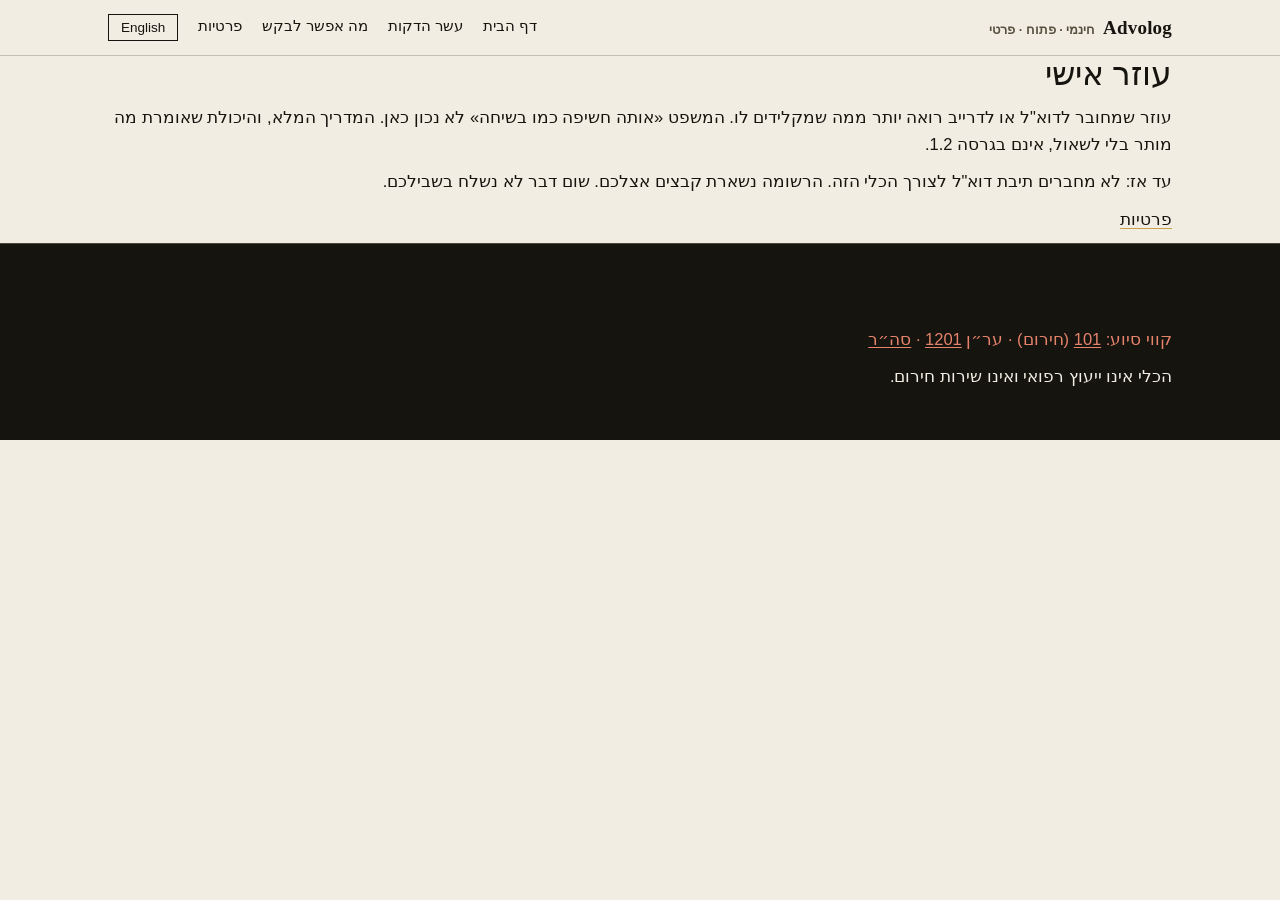
==== docs/agents.html @ 5d78f82a "Advolog 1.2.0: short constitution, twelve skills, generated layouts Keep the always-loaded instructi" ====
<!doctype html>
<html lang="he" dir="rtl" data-lang="he">
<head>
<meta charset="utf-8">
<meta name="viewport" content="width=device-width, initial-scale=1">
<link rel="icon" href="assets/favicon.svg" type="image/svg+xml">
<link rel="canonical" href="https://advolog.h2eapps.com/agents.html">
<title data-he="עוזר אישי" data-en="A personal agent">עוזר אישי</title>
<link rel="stylesheet" href="assets/site.css">
<script src="assets/site.js"></script>
</head>
<body>
<a class="skip" href="#main"><span class="he">דילוג לתוכן</span><span class="en">Skip to content</span></a>
<header class="topbar">
  <div class="inner">
    <a class="brand" href="index.html">Advolog<span class="sub"><span class="he">חינמי · פתוח · פרטי</span><span class="en">free · open · private</span></span></a>
    <nav class="topnav">
      <a href="index.html"><span class="he">דף הבית</span><span class="en">Home</span></a>
      <a href="start.html"><span class="he">עשר הדקות</span><span class="en">First ten minutes</span></a>
      <a href="gallery.html"><span class="he">מה אפשר לבקש</span><span class="en">What you can ask</span></a>
      <a href="privacy.html"><span class="he">פרטיות</span><span class="en">Privacy</span></a>
      <button id="langBtn" class="tbtn" type="button">English</button>
    </nav>
  </div>
</header>
<main id="main" class="wrap">
<h1><span class="he">עוזר אישי</span><span class="en">A personal agent</span></h1>
<p><span class="he">עוזר שמחובר לדוא"ל או לדרייב רואה יותר ממה שמקלידים לו. המשפט «אותה חשיפה כמו בשיחה» לא נכון כאן. המדריך המלא, והיכולת שאומרת מה מותר בלי לשאול, אינם בגרסה 1.2.</span>
<span class="en">An assistant connected to email or a drive sees more than you type. The sentence "the same exposure as a chat" is not true here. The full guide, and the rules for what may proceed unasked, are not in version 1.2.</span></p>
<p><span class="he">עד אז: לא מחברים תיבת דוא"ל לצורך הכלי הזה. הרשומה נשארת קבצים אצלכם. שום דבר לא נשלח בשבילכם.</span>
<span class="en">Until then: do not connect a mailbox for this tool. The record stays in files you keep. Nothing is sent for you.</span></p>
<p><a href="privacy.html"><span class="he">פרטיות</span><span class="en">Privacy</span></a></p>

</main>
<footer>
  <div class="wrap">
    <p class="crisisline"><span class="he">קווי סיוע: <a href="tel:101">101</a> (חירום) · ער״ן <a href="tel:1201">1201</a> · <a href="https://sahar.org.il" rel="noopener">סה״ר</a></span><span class="en">Crisis lines: <a href="tel:101">101</a> · ERAN <a href="tel:1201">1201</a> · <a href="https://sahar.org.il" rel="noopener">Sahar</a></span></p>
    <p><span class="he">הכלי אינו ייעוץ רפואי ואינו שירות חירום.</span><span class="en">This tool is not medical advice and not an emergency service.</span></p>
  </div>
</footer>
</body>
</html>
---- docs/assets/site.css ----
/* Advolog — site design system, conforming to the locked design brief.
   Palette: ink / bone / brass; red reserved exclusively for crisis content.
   Type: Fraunces (display) + Inter (text) for EN; Hebrew display = Frank Ruhl
   Libre (RULED by Heela, 2026-08-02), Heebo for Hebrew text.
   Sharp corners everywhere. Hairline rules as the structural device. No filled
   cards. Dark sections (hero, "what it won't do", footer) are locked to ink.
   All fonts self-hosted (assets/fonts/) — the page makes zero external requests. */

@font-face{font-family:'Frank Ruhl Libre';font-style:normal;font-weight:500;font-display:swap;src:url('fonts/FrankRuhlLibre-500-hebrew.woff2') format('woff2');unicode-range:U+0307-0308, U+0590-05FF, U+200C-2010, U+20AA, U+25CC, U+FB1D-FB4F;}
@font-face{font-family:'Frank Ruhl Libre';font-style:normal;font-weight:500;font-display:swap;src:url('fonts/FrankRuhlLibre-500-latin.woff2') format('woff2');unicode-range:U+0000-00FF, U+0131, U+0152-0153, U+02BB-02BC, U+02C6, U+02DA, U+02DC, U+0304, U+0308, U+0329, U+2000-206F, U+20AC, U+2122, U+2191, U+2193, U+2212, U+2215, U+FEFF, U+FFFD;}
@font-face{font-family:'Frank Ruhl Libre';font-style:normal;font-weight:600;font-display:swap;src:url('fonts/FrankRuhlLibre-600-hebrew.woff2') format('woff2');unicode-range:U+0307-0308, U+0590-05FF, U+200C-2010, U+20AA, U+25CC, U+FB1D-FB4F;}
@font-face{font-family:'Frank Ruhl Libre';font-style:normal;font-weight:600;font-display:swap;src:url('fonts/FrankRuhlLibre-600-latin.woff2') format('woff2');unicode-range:U+0000-00FF, U+0131, U+0152-0153, U+02BB-02BC, U+02C6, U+02DA, U+02DC, U+0304, U+0308, U+0329, U+2000-206F, U+20AC, U+2122, U+2191, U+2193, U+2212, U+2215, U+FEFF, U+FFFD;}
@font-face{font-family:'Fraunces';font-style:italic;font-weight:500;font-display:swap;src:url('fonts/Fraunces-500i-latin.woff2') format('woff2');unicode-range:U+0000-00FF, U+0131, U+0152-0153, U+02BB-02BC, U+02C6, U+02DA, U+02DC, U+0304, U+0308, U+0329, U+2000-206F, U+20AC, U+2122, U+2191, U+2193, U+2212, U+2215, U+FEFF, U+FFFD;}
@font-face{font-family:'Fraunces';font-style:normal;font-weight:500;font-display:swap;src:url('fonts/Fraunces-500-latin.woff2') format('woff2');unicode-range:U+0000-00FF, U+0131, U+0152-0153, U+02BB-02BC, U+02C6, U+02DA, U+02DC, U+0304, U+0308, U+0329, U+2000-206F, U+20AC, U+2122, U+2191, U+2193, U+2212, U+2215, U+FEFF, U+FFFD;}
@font-face{font-family:'Fraunces';font-style:normal;font-weight:600;font-display:swap;src:url('fonts/Fraunces-600-latin.woff2') format('woff2');unicode-range:U+0000-00FF, U+0131, U+0152-0153, U+02BB-02BC, U+02C6, U+02DA, U+02DC, U+0304, U+0308, U+0329, U+2000-206F, U+20AC, U+2122, U+2191, U+2193, U+2212, U+2215, U+FEFF, U+FFFD;}
@font-face{font-family:'Heebo';font-style:normal;font-weight:400;font-display:swap;src:url('fonts/Heebo-400-hebrew.woff2') format('woff2');unicode-range:U+0307-0308, U+0590-05FF, U+200C-2010, U+20AA, U+25CC, U+FB1D-FB4F;}
@font-face{font-family:'Heebo';font-style:normal;font-weight:400;font-display:swap;src:url('fonts/Heebo-400-latin.woff2') format('woff2');unicode-range:U+0000-00FF, U+0131, U+0152-0153, U+02BB-02BC, U+02C6, U+02DA, U+02DC, U+0304, U+0308, U+0329, U+2000-206F, U+20AC, U+2122, U+2191, U+2193, U+2212, U+2215, U+FEFF, U+FFFD;}
@font-face{font-family:'Heebo';font-style:normal;font-weight:500;font-display:swap;src:url('fonts/Heebo-500-hebrew.woff2') format('woff2');unicode-range:U+0307-0308, U+0590-05FF, U+200C-2010, U+20AA, U+25CC, U+FB1D-FB4F;}
@font-face{font-family:'Heebo';font-style:normal;font-weight:500;font-display:swap;src:url('fonts/Heebo-500-latin.woff2') format('woff2');unicode-range:U+0000-00FF, U+0131, U+0152-0153, U+02BB-02BC, U+02C6, U+02DA, U+02DC, U+0304, U+0308, U+0329, U+2000-206F, U+20AC, U+2122, U+2191, U+2193, U+2212, U+2215, U+FEFF, U+FFFD;}
@font-face{font-family:'Heebo';font-style:normal;font-weight:600;font-display:swap;src:url('fonts/Heebo-600-hebrew.woff2') format('woff2');unicode-range:U+0307-0308, U+0590-05FF, U+200C-2010, U+20AA, U+25CC, U+FB1D-FB4F;}
@font-face{font-family:'Heebo';font-style:normal;font-weight:600;font-display:swap;src:url('fonts/Heebo-600-latin.woff2') format('woff2');unicode-range:U+0000-00FF, U+0131, U+0152-0153, U+02BB-02BC, U+02C6, U+02DA, U+02DC, U+0304, U+0308, U+0329, U+2000-206F, U+20AC, U+2122, U+2191, U+2193, U+2212, U+2215, U+FEFF, U+FFFD;}
@font-face{font-family:'Inter';font-style:normal;font-weight:400;font-display:swap;src:url('fonts/Inter-400-latin.woff2') format('woff2');unicode-range:U+0000-00FF, U+0131, U+0152-0153, U+02BB-02BC, U+02C6, U+02DA, U+02DC, U+0304, U+0308, U+0329, U+2000-206F, U+20AC, U+2122, U+2191, U+2193, U+2212, U+2215, U+FEFF, U+FFFD;}
@font-face{font-family:'Inter';font-style:normal;font-weight:500;font-display:swap;src:url('fonts/Inter-500-latin.woff2') format('woff2');unicode-range:U+0000-00FF, U+0131, U+0152-0153, U+02BB-02BC, U+02C6, U+02DA, U+02DC, U+0304, U+0308, U+0329, U+2000-206F, U+20AC, U+2122, U+2191, U+2193, U+2212, U+2215, U+FEFF, U+FFFD;}
@font-face{font-family:'Inter';font-style:normal;font-weight:600;font-display:swap;src:url('fonts/Inter-600-latin.woff2') format('woff2');unicode-range:U+0000-00FF, U+0131, U+0152-0153, U+02BB-02BC, U+02C6, U+02DA, U+02DC, U+0304, U+0308, U+0329, U+2000-206F, U+20AC, U+2122, U+2191, U+2193, U+2212, U+2215, U+FEFF, U+FFFD;}

:root{
  --ink:#16140F; --bone:#F1EDE2; --paper:#FFFFFF;
  --brass:#C9A24B; --brass-text:#7E5D18;           /* AA on bone: 5.18:1 */
  --muted:#57503F; --dark-muted:#B3A995;
  --crisis:#9E3323; --crisis-dark:#E5836B;         /* red = crisis only */
  --hair:rgba(22,20,15,.22); --hair-dark:rgba(241,237,226,.24);
  --maxw:1120px; --pad:104px; --labelcol:260px;
  --fs-body:16.5px; --fs-small:14.5px; --fs-label:14px;
  --display-en:'Fraunces', Georgia, serif;
  --display-he:'Frank Ruhl Libre', serif;  /* FINAL — Heela's ruling, 2026-08-02 */
  --text-en:'Inter', -apple-system, "Segoe UI", Arial, sans-serif;
  --text-he:'Heebo', -apple-system, "Segoe UI", "Arial Hebrew", Arial, sans-serif;
  --mono:ui-monospace, "SF Mono", SFMono-Regular, Menlo, Consolas, monospace;
}
html[data-scale="big"]{ --fs-body:18.5px; --fs-small:16px; --fs-label:15.5px; }

*{box-sizing:border-box; border-radius:0 !important;}
html{scroll-behavior:smooth}
body{margin:0; background:var(--bone); color:var(--ink);
  font-size:var(--fs-body); line-height:1.65; font-family:var(--text-he);}
html[data-lang="en"] body{font-family:var(--text-en)}
html[data-lang="he"] .en{display:none !important}
html[data-lang="en"] .he{display:none !important}

h1,h2,h3,.display{font-family:var(--display-he); font-weight:500; line-height:1.14; margin:0;}
html[data-lang="en"] h1, html[data-lang="en"] h2, html[data-lang="en"] h3, html[data-lang="en"] .display{font-family:var(--display-en)}
em.accent{font-style:italic}

a{color:inherit; text-decoration:underline; text-decoration-color:var(--brass); text-underline-offset:3px;}
a:hover{text-decoration-thickness:2px}
p{margin:10px 0}
.small{font-size:var(--fs-small)}
.muted{color:var(--muted)}
ul,ol{margin:8px 0; padding-inline-start:22px}

.skip{position:absolute; inset-inline-start:-999px; top:0; background:var(--ink); color:var(--bone); padding:8px 14px; z-index:99;}
.skip:focus{inset-inline-start:8px}

/* ── mono kit ─────────────────────────────────────────── */
.mono{font-family:var(--mono); font-size:var(--fs-label); letter-spacing:.1em; text-transform:uppercase;}
.numlabel{font-family:var(--mono); font-size:var(--fs-label); letter-spacing:.1em; color:var(--brass-text);}
.dark .numlabel{color:var(--brass)}
.tag{display:inline-block; border:1px solid var(--hair); padding:2px 10px; font-family:var(--mono); font-size:var(--fs-label); letter-spacing:.1em; text-transform:uppercase; color:var(--muted);}
.dark .tag{border-color:var(--hair-dark); color:var(--dark-muted)}
/* Hebrew utility copy stays in the readable text face; mono is for numerals and Latin labels. */
html[data-lang="he"] .mono, html[data-lang="he"] .tag, html[data-lang="he"] .numlabel{
  font-family:var(--text-he); letter-spacing:0; text-transform:none;
}

/* ── page grid ────────────────────────────────────────── */
.wrap{max-width:var(--maxw); margin:0 auto; padding:0 28px;}
section{padding:var(--pad) 0}
.dark{background:var(--ink); color:var(--bone); position:relative;}
.dark .muted{color:var(--dark-muted)}
.onwhite{background:var(--paper)}

/* section header: number + rule + title */
.shead{display:grid; grid-template-columns:var(--labelcol) 1fr; gap:24px; align-items:baseline;
  border-top:1px solid var(--hair); padding-top:18px; margin-bottom:44px;}
.dark .shead{border-top-color:var(--hair-dark)}
.shead h2{font-size:clamp(26px,3.6vw,34px)}
@media(max-width:760px){ .shead{grid-template-columns:1fr; gap:6px} }

/* label-column split layout */
.split{display:grid; grid-template-columns:var(--labelcol) 1fr; gap:24px;}
@media(max-width:760px){ .split{grid-template-columns:1fr} }

/* list rows: 64 / 300 / 1fr on hairlines */
.rows{border-top:1px solid var(--hair)}
.dark .rows{border-top-color:var(--hair-dark)}
.row{display:grid; grid-template-columns:64px 300px 1fr; gap:18px; padding:22px 0; border-bottom:1px solid var(--hair); align-items:start;}
.dark .row{border-bottom-color:var(--hair-dark)}
.row h3{font-size:20.5px; line-height:1.3}
.row .ric{width:26px; height:26px; margin-top:2px}
.row .ric svg{display:block}
@media(max-width:860px){ .row{grid-template-columns:40px 1fr; } .row > :last-child{grid-column:2} }

/* ── topbar ───────────────────────────────────────────── */
.topbar{position:sticky; top:0; z-index:20; background:var(--bone); border-bottom:1px solid var(--hair);}
.topbar .inner{max-width:var(--maxw); margin:0 auto; padding:12px 28px; display:flex; align-items:center; gap:8px 22px; flex-wrap:wrap;}
.brand{font-family:var(--display-en); font-weight:600; font-size:19px; text-decoration:none; letter-spacing:.01em;}
.brand .sub{font-family:var(--mono); font-size:12.5px; letter-spacing:.1em; color:var(--muted); text-transform:uppercase; margin-inline-start:8px;}
html[data-lang="he"] .brand .sub{font-family:var(--text-he); letter-spacing:0; text-transform:none;}
.topnav{display:flex; gap:4px 20px; flex-wrap:wrap; margin-inline-start:auto; align-items:center;}
.topnav a{text-decoration:none; font-size:14.5px; border-bottom:2px solid transparent; padding:2px 0;}
.topnav a:hover{border-bottom-color:var(--brass)}
.tbtn{border:1px solid var(--ink); background:transparent; color:var(--ink); padding:5px 12px; font-size:13.5px; cursor:pointer; font-family:inherit;}
.tbtn:hover{background:var(--ink); color:var(--bone)}

/* ── buttons ──────────────────────────────────────────── */
.btn{display:inline-block; padding:13px 24px; font-size:16px; font-weight:600; text-decoration:none; cursor:pointer; font-family:inherit; border:1px solid transparent; letter-spacing:.01em;}
.btn.ink{background:var(--ink); color:var(--bone);}
.btn.ink:hover{background:#2A2619}
.btn.brass{background:var(--brass); color:var(--ink); border-color:var(--brass);}
.btn.brass:hover{background:#D5B269}
.btn.line{background:transparent; color:inherit; border-color:currentColor;}
.btn.line:hover{background:rgba(127,116,90,.12)}
.btn:focus-visible,.tbtn:focus-visible,a:focus-visible,button:focus-visible,input:focus-visible,textarea:focus-visible,select:focus-visible{outline:2px solid var(--brass); outline-offset:2px;}

/* ── hero ─────────────────────────────────────────────── */
.hero{padding:0; border-bottom:1px solid var(--hair-dark);}
.hero .inner{max-width:var(--maxw); margin:0 auto; padding:96px 28px 84px; position:relative;}
.heroart{position:absolute; inset:0; overflow:hidden; pointer-events:none;}
.heroart svg{width:100%; height:100%; display:block; object-fit:cover;}
.hero .content{position:relative;}
.hero h1{font-size:clamp(38px,6.4vw,76px); max-width:20ch;}
.hero .sub{font-size:clamp(17px,2vw,19.5px); max-width:62ch; margin:26px 0 34px; line-height:1.7;}
.hero .ctas{display:flex; gap:14px; flex-wrap:wrap; align-items:center;}
.hero .under{margin-top:20px; max-width:62ch;}

/* ── tiers strip ─────────────────────────────────────── */
.tiers{display:flex; gap:0; flex-wrap:wrap; border:1px solid var(--hair); border-inline-end:none; margin:18px 0 6px; width:fit-content;}
.tier{padding:8px 18px; border-inline-end:1px solid var(--hair); font-family:var(--mono); font-size:12.5px; letter-spacing:.1em; color:var(--brass-text);}

/* ── loop bracket (steps 3–5) ─────────────────────────── */
.loopwrap{position:relative; padding-inline-start:26px; margin-top:0;}
.loopwrap::before{content:""; position:absolute; inset-inline-start:0; top:12px; bottom:12px; width:12px;
  border:1.5px solid var(--brass); border-inline-end:none;}
.looplabel{color:var(--brass-text); font-family:var(--mono); font-size:var(--fs-label); letter-spacing:.1em; margin:14px 0 0; padding-inline-start:26px;}
html[data-lang="he"] .looplabel{font-family:var(--text-he); letter-spacing:0;}

/* ── demo panels ─────────────────────────────────────── */
.demo{border:1px solid var(--hair); background:var(--paper); padding:26px 30px; position:relative;}
.demo .tag{position:absolute; top:-11px; inset-inline-start:24px; background:var(--paper);}
.demo blockquote{margin:0; padding:0}
.demo .turn{margin:13px 0; max-width:70ch}
.demo .who{font-family:var(--mono); font-size:var(--fs-label); letter-spacing:.1em; text-transform:uppercase; color:var(--brass-text); display:block; margin-bottom:2px;}
html[data-lang="he"] .demo .who{font-family:var(--text-he); letter-spacing:0; text-transform:none;}
.demo .prep h4{font-family:inherit; font-size:16px; margin:14px 0 4px}
.demo ol{padding-inline-start:20px}
.demo .why{color:var(--muted); font-size:.9em}
.democap{color:var(--muted); font-size:var(--fs-small); margin:12px 4px 34px;}

/* ── starter block ───────────────────────────────────── */
.starterbox pre{border:1px solid var(--hair); background:var(--paper); padding:22px 24px; max-height:430px; overflow:auto; white-space:pre-wrap; font-family:inherit; font-size:15px; line-height:1.7; margin:0;}
.copybar{display:flex; gap:14px; align-items:center; margin-top:14px; flex-wrap:wrap;}
.promptdetails{border:0; padding:0; margin:16px 0 0;}
.promptdetails summary{width:fit-content; font-size:var(--fs-small); font-weight:500; text-decoration:underline; text-decoration-color:var(--brass); text-underline-offset:3px;}
.promptdetails summary::before{font-size:var(--fs-label);}
.promptdetails[open] summary{margin-bottom:12px;}

/* ── paths grid ──────────────────────────────────────── */
.paths{display:grid; grid-template-columns:repeat(5,1fr); border:1px solid var(--hair); border-inline-end:none;}
.path{border-inline-end:1px solid var(--hair); padding:22px 20px 26px;}
.path .glyph{height:30px; margin-bottom:14px; color:var(--brass-text)}
.path h3{font-size:19px; margin-bottom:2px}
.path .en-name{font-family:var(--mono); font-size:var(--fs-label); letter-spacing:.1em; text-transform:uppercase; color:var(--muted); display:block; margin-bottom:8px;}
@media(max-width:1020px){ .paths{grid-template-columns:repeat(2,1fr)} .path:nth-child(-n+4){border-bottom:1px solid var(--hair)} }
@media(max-width:560px){ .paths{grid-template-columns:1fr} .path{border-bottom:1px solid var(--hair)} .path:last-child{border-bottom:none} }

/* ── wont-do (dark) ──────────────────────────────────── */
#wont .row h3{font-size:19.5px}
#wont .crisis h3{color:var(--crisis-dark)}
#wont .crisis strong{color:var(--crisis-dark)}
.darkart{position:absolute; inset-inline-end:0; bottom:0; width:340px; max-width:45%; opacity:.85; pointer-events:none;}

/* ── two ways in ─────────────────────────────────────── */
.ways{display:grid; grid-template-columns:1fr 1fr; border:1px solid var(--hair); border-inline-end:none;}
.way{border-inline-end:1px solid var(--hair); padding:30px 30px 34px; background:var(--paper);}
.way h3{font-size:22px; margin-bottom:10px}
.more-help-title{font-size:22px; margin:40px 0 14px;}
.compact-rows .row{padding:18px 0;}
@media(max-width:860px){ .ways{grid-template-columns:1fr} .way{border-bottom:1px solid var(--hair)} .way:last-child{border-bottom:none} }

/* ── FAQ ─────────────────────────────────────────────── */
details{border-bottom:1px solid var(--hair); padding:16px 0;}
.faqrows{border-top:1px solid var(--hair)}
summary{cursor:pointer; font-weight:600; font-size:17px; list-style:none; display:flex; gap:14px; align-items:baseline;}
summary::before{content:"+"; font-family:var(--mono); color:var(--brass-text); font-size:16px;}
details[open] summary::before{content:"–"}
details > div{margin:8px 0 4px; max-width:72ch}
details .crisis-a{color:var(--crisis)}

/* ── tables ──────────────────────────────────────────── */
.tblwrap{overflow-x:auto; border:1px solid var(--hair);}
table{border-collapse:collapse; width:100%; font-size:15px; background:var(--paper);}
th,td{border-bottom:1px solid var(--hair); padding:12px 16px; text-align:start; vertical-align:top;}
th{font-family:var(--mono); font-size:var(--fs-label); letter-spacing:.1em; text-transform:uppercase; color:var(--muted); background:var(--bone);}
tr:last-child td{border-bottom:none}

/* ── forms (form.html) ───────────────────────────────── */
label{display:block; font-weight:600; margin:18px 0 4px;}
.hint{color:var(--muted); font-size:14px; margin:0 0 6px;}
input[type=text],textarea,select{width:100%; background:var(--paper); color:var(--ink); border:1px solid var(--hair); padding:11px 13px; font-size:15.5px; font-family:inherit;}
textarea{min-height:96px; resize:vertical}
fieldset{border:1px solid var(--hair); padding:8px 18px 14px; margin:18px 0;}
legend{font-weight:700; padding:0 8px}
.radio{display:flex; gap:9px; align-items:flex-start; margin:8px 0; font-weight:400;}
.radio input{margin-top:5px; accent-color:var(--brass-text);}

/* ── guides ──────────────────────────────────────────── */
.gnav{display:flex; gap:0; flex-wrap:wrap; border:1px solid var(--hair); border-inline-end:none; width:fit-content; margin:20px 0;}
.gnav a{padding:9px 20px; border-inline-end:1px solid var(--hair); text-decoration:none; font-size:14.5px;}
.gnav a:hover{background:var(--paper)}
.guide{padding:64px 0 0}
.guide h2{font-size:clamp(24px,3vw,30px); border-bottom:1px solid var(--hair); padding-bottom:10px; margin-bottom:20px;}
.guide h3{font-size:19px; margin:26px 0 8px}
.shot{border:1px dashed var(--hair); padding:12px 16px; color:var(--muted); font-size:14px; margin:12px 0;}
.shot img{max-width:100%; border:1px solid var(--hair); display:block; margin:8px auto;}
pre.block{border:1px solid var(--hair); background:var(--paper); padding:14px 16px; overflow:auto; white-space:pre-wrap; font-family:inherit; font-size:14.5px;}
.notice{border:1px solid var(--hair); border-inline-start:3px solid var(--brass); padding:13px 18px; margin:16px 0; background:var(--paper);}
.notice.crisis{border-inline-start-color:var(--crisis)}

/* ── video slots ─────────────────────────────────────── */
.vslots{display:grid; grid-template-columns:repeat(3,1fr); border:1px solid var(--hair); border-inline-end:none;}
.vslot{border-inline-end:1px solid var(--hair); padding:26px 22px; text-align:center; color:var(--muted);}
.vslot .ph{font-family:var(--mono); font-size:22px; color:var(--brass-text); margin-bottom:8px;}
@media(max-width:760px){ .vslots{grid-template-columns:1fr} .vslot{border-bottom:1px solid var(--hair)} .vslot:last-child{border-bottom:none} }

/* ── footer (dark, locked) ───────────────────────────── */
footer{background:var(--ink); color:var(--bone); padding:64px 0 40px; border-top:1px solid var(--hair-dark);}
footer .cols{display:grid; grid-template-columns:1.4fr 1fr; gap:40px;}
footer a{text-decoration-color:var(--brass)}
footer .muted{color:var(--dark-muted)}
footer .crisisline{color:var(--crisis-dark); margin-top:18px;}
footer .personal{font-family:var(--display-he); font-style:italic; font-size:18px; margin:14px 0;}
html[data-lang="en"] footer .personal{font-family:var(--display-en)}
footer .links{display:flex; gap:4px 18px; flex-wrap:wrap; margin-top:10px;}
@media(max-width:760px){ footer .cols{grid-template-columns:1fr} }

#toast{position:fixed; bottom:18px; inset-inline-start:18px; background:var(--ink); color:var(--bone); border:1px solid var(--brass); padding:10px 18px; font-size:14.5px; opacity:0; transition:opacity .25s; pointer-events:none; z-index:40;}

/* censor page canvas */
#cwrap{border:1px solid var(--hair); background:var(--paper); padding:10px; touch-action:none; margin:12px 0;}
#cv{max-width:100%; display:block; margin:0 auto; cursor:crosshair;}

@media print{.topbar,.ctas,#toast,.copybar{display:none}}
/* crisis-resource links keep the crisis color (never brass) — tap-to-call / open */
.crisisline a, #wont .crisis a, .crisis-a a{ color:inherit; text-decoration-color:currentColor; text-underline-offset:2px; }
@media (prefers-reduced-motion: reduce){ html{scroll-behavior:auto} *{transition:none !important; animation:none !important} }
@media(max-width:760px){
  :root{--pad:64px}
  .topbar .inner{padding:10px 20px; gap:7px 14px;}
  .brand .sub{display:none;}
  .topnav{width:100%; margin-inline-start:0; gap:6px 12px; justify-content:space-between;}
  .topnav a{font-size:14px;}
  .tbtn{padding:4px 10px;}
  .hero .inner{padding:64px 20px 56px}
  .wrap{padding:0 20px}
}

/* ── §04 flow figure + §07 prep figure — figure treatment (design pass) ── */
.flowfig{margin:44px 0 6px; overflow-x:auto;}
.flowfig svg{width:100%; min-width:760px; display:block;}

.prepfig{max-width:472px; margin-inline:auto; margin-top:34px; padding:0;}
.prepfig img{width:100%; display:block; border:0; margin:0;}
.prepfig figcaption{border-top:1px solid var(--hair); padding:11px 14px; margin:0;}

/* screenshots: one frame, caption below the rule (guides.html figures) */
.shot.screen{padding:0;}
.shot.screen img{width:100%; border:0; margin:0;}
.shot.screen figcaption{border-top:1px solid var(--hair); padding:11px 14px; margin:0;}
.shot.screen.detail{max-width:62%; margin-inline-start:0;}
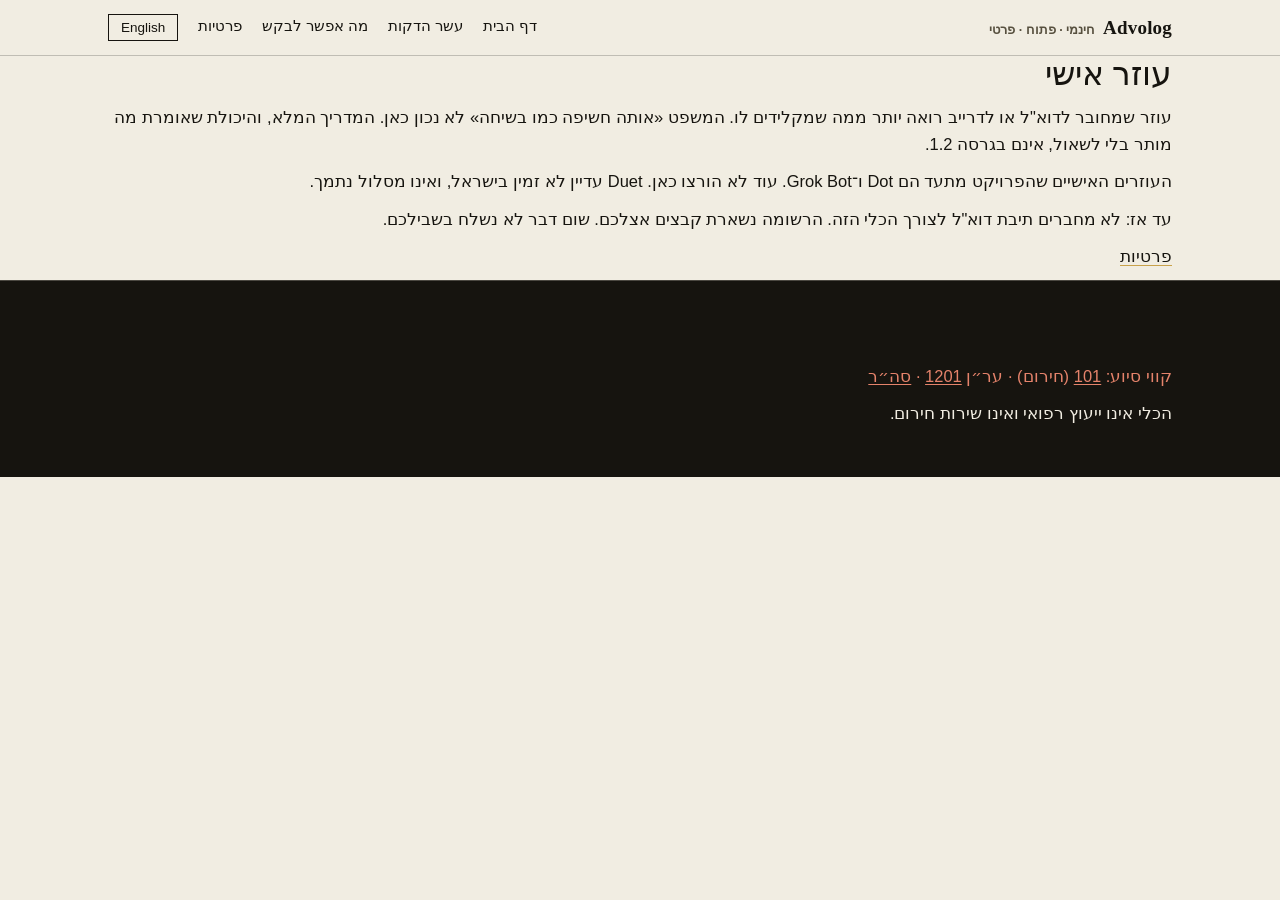
==== commit c5e45c0b: "Make setup a confirm-before-download instruction, and name Dot and Grok Bot. Claude stays the primar" ====
--- a/docs/agents.html
+++ b/docs/agents.html
@@ -27,6 +27,8 @@
 <h1><span class="he">עוזר אישי</span><span class="en">A personal agent</span></h1>
 <p><span class="he">עוזר שמחובר לדוא"ל או לדרייב רואה יותר ממה שמקלידים לו. המשפט «אותה חשיפה כמו בשיחה» לא נכון כאן. המדריך המלא, והיכולת שאומרת מה מותר בלי לשאול, אינם בגרסה 1.2.</span>
 <span class="en">An assistant connected to email or a drive sees more than you type. The sentence "the same exposure as a chat" is not true here. The full guide, and the rules for what may proceed unasked, are not in version 1.2.</span></p>
+<p><span class="he">העוזרים האישיים שהפרויקט מתעד הם Dot ו־Grok Bot. עוד לא הורצו כאן. Duet עדיין לא זמין בישראל, ואינו מסלול נתמך.</span>
+<span class="en">The personal agents this project documents are Dot and Grok Bot. They have not been run here yet. Duet is not yet available in Israel, and is not a supported path.</span></p>
 <p><span class="he">עד אז: לא מחברים תיבת דוא"ל לצורך הכלי הזה. הרשומה נשארת קבצים אצלכם. שום דבר לא נשלח בשבילכם.</span>
 <span class="en">Until then: do not connect a mailbox for this tool. The record stays in files you keep. Nothing is sent for you.</span></p>
 <p><a href="privacy.html"><span class="he">פרטיות</span><span class="en">Privacy</span></a></p>
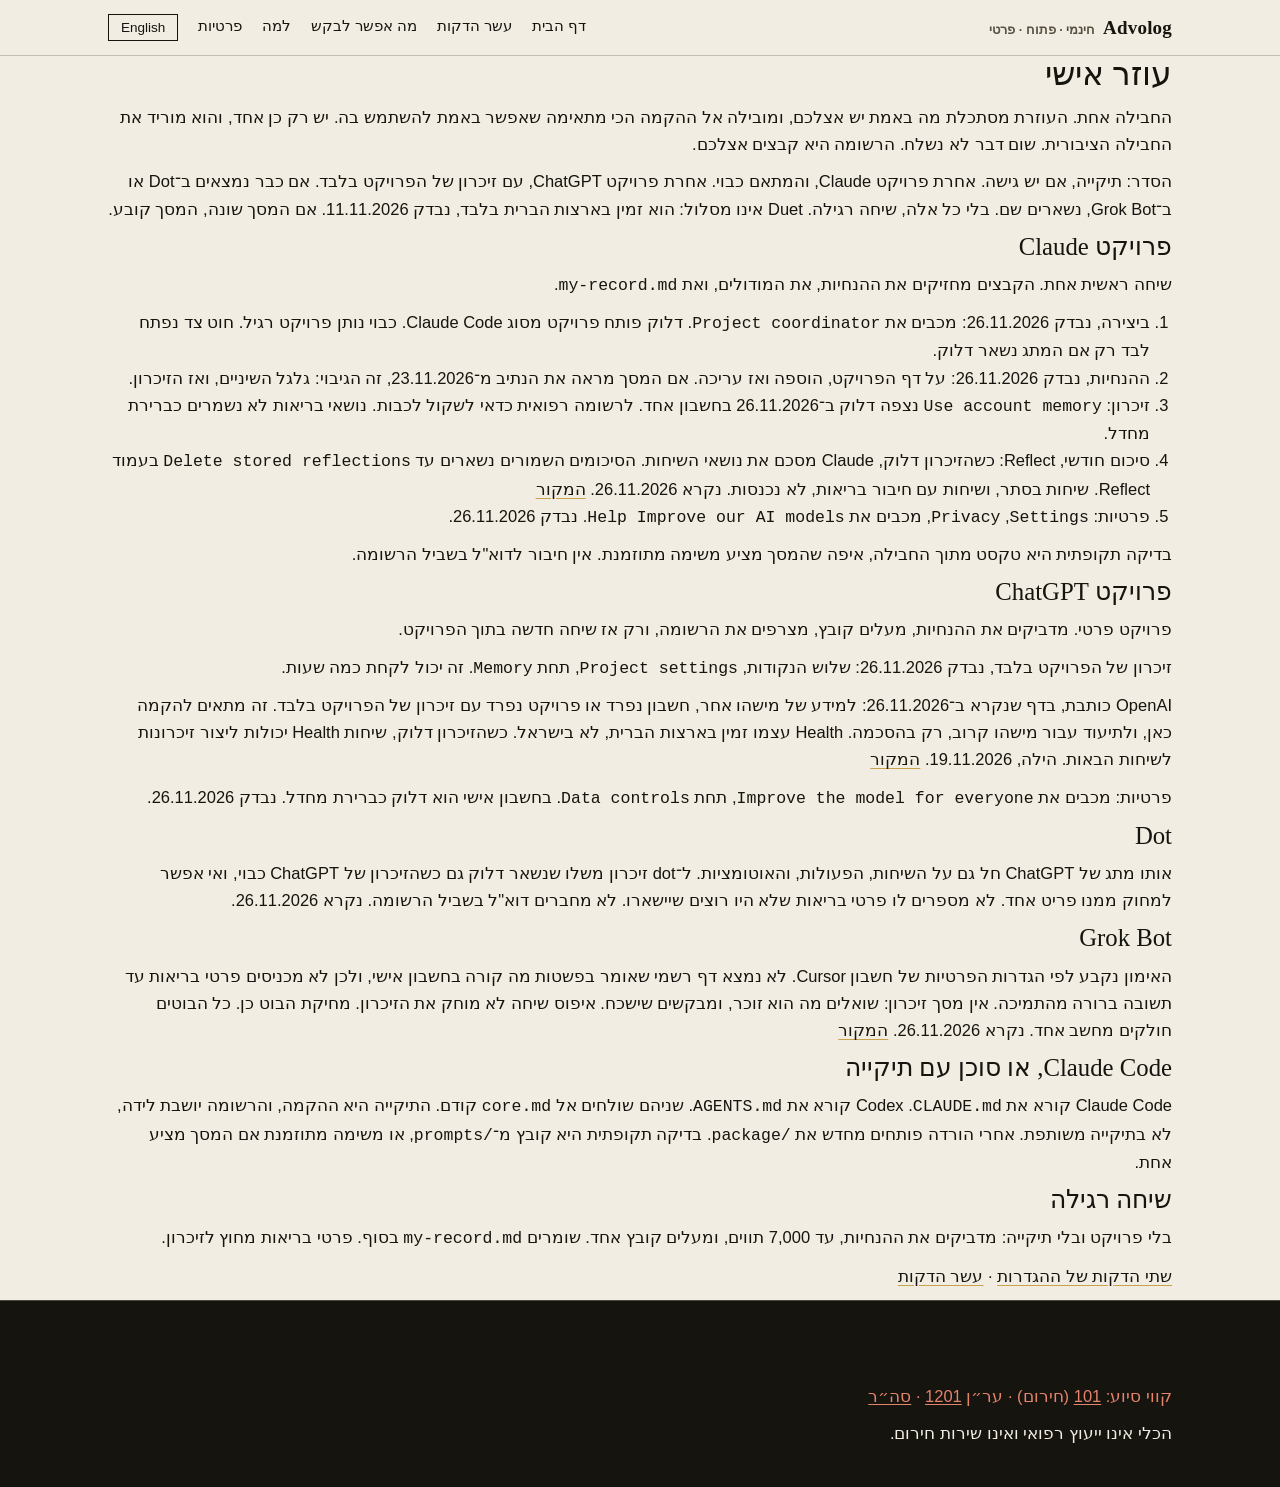
==== commit 9581404e: "Add the why page, the agent guide, and the checked privacy lines. The why page charts the checked wa" ====
--- a/docs/agents.html
+++ b/docs/agents.html
@@ -18,6 +18,7 @@
       <a href="index.html"><span class="he">דף הבית</span><span class="en">Home</span></a>
       <a href="start.html"><span class="he">עשר הדקות</span><span class="en">First ten minutes</span></a>
       <a href="gallery.html"><span class="he">מה אפשר לבקש</span><span class="en">What you can ask</span></a>
+      <a href="why.html"><span class="he">למה</span><span class="en">Why</span></a>
       <a href="privacy.html"><span class="he">פרטיות</span><span class="en">Privacy</span></a>
       <button id="langBtn" class="tbtn" type="button">English</button>
     </nav>
@@ -25,14 +26,52 @@
 </header>
 <main id="main" class="wrap">
 <h1><span class="he">עוזר אישי</span><span class="en">A personal agent</span></h1>
-<p><span class="he">עוזר שמחובר לדוא"ל או לדרייב רואה יותר ממה שמקלידים לו. המשפט «אותה חשיפה כמו בשיחה» לא נכון כאן. המדריך המלא, והיכולת שאומרת מה מותר בלי לשאול, אינם בגרסה 1.2.</span>
-<span class="en">An assistant connected to email or a drive sees more than you type. The sentence "the same exposure as a chat" is not true here. The full guide, and the rules for what may proceed unasked, are not in version 1.2.</span></p>
-<p><span class="he">העוזרים האישיים שהפרויקט מתעד הם Dot ו־Grok Bot. עוד לא הורצו כאן. Duet עדיין לא זמין בישראל, ואינו מסלול נתמך.</span>
-<span class="en">The personal agents this project documents are Dot and Grok Bot. They have not been run here yet. Duet is not yet available in Israel, and is not a supported path.</span></p>
-<p><span class="he">עד אז: לא מחברים תיבת דוא"ל לצורך הכלי הזה. הרשומה נשארת קבצים אצלכם. שום דבר לא נשלח בשבילכם.</span>
-<span class="en">Until then: do not connect a mailbox for this tool. The record stays in files you keep. Nothing is sent for you.</span></p>
-<p><a href="privacy.html"><span class="he">פרטיות</span><span class="en">Privacy</span></a></p>
+<p><span class="he">החבילה אחת. העוזרת מסתכלת מה באמת יש אצלכם, ומובילה אל ההקמה הכי מתאימה שאפשר באמת להשתמש בה. יש רק כן אחד, והוא מוריד את החבילה הציבורית. שום דבר לא נשלח. הרשומה היא קבצים אצלכם.</span>
+<span class="en">One package. The assistant looks at what you actually have, and guides you to the best setup you can use. There is only one yes, and it downloads the public package. Nothing is sent. The record is files you keep.</span></p>
+<p><span class="he">הסדר: תיקייה, אם יש גישה. אחרת פרויקט Claude, והמתאם כבוי. אחרת פרויקט ChatGPT, עם זיכרון של הפרויקט בלבד. אם כבר נמצאים ב־Dot או ב־Grok Bot, נשארים שם. בלי כל אלה, שיחה רגילה. Duet אינו מסלול: הוא זמין בארצות הברית בלבד, נבדק 11.11.2026. אם המסך שונה, המסך קובע.</span>
+<span class="en">The order: a folder, if one can be opened. Otherwise a Claude Project, with the coordinator off. Otherwise a ChatGPT project, with project-only memory. If you are already in Dot or Grok Bot, stay there. Without any of those, a plain chat. Duet is not a path: it is available in the United States only, checked 11.11.2026. If the screen differs, the screen wins.</span></p>
 
+<h2><span class="he">פרויקט Claude</span><span class="en">A Claude Project</span></h2>
+<p><span class="he">שיחה ראשית אחת. הקבצים מחזיקים את ההנחיות, את המודולים, ואת <bdi dir="ltr"><code>my-record.md</code></bdi>.</span>
+<span class="en">One main chat. The files hold the instructions, the modules, and <code>my-record.md</code>.</span></p>
+<ol>
+  <li><span class="he">ביצירה, נבדק 26.11.2026: מכבים את <bdi dir="ltr"><code>Project coordinator</code></bdi>. דלוק פותח פרויקט מסוג Claude Code. כבוי נותן פרויקט רגיל. חוט צד נפתח לבד רק אם המתג נשאר דלוק.</span><span class="en">When creating it, checked 26.11.2026: turn Project coordinator off. On opens a Claude Code style project. Off gives a normal project. A side thread starts on its own only if the switch is left on.</span></li>
+  <li><span class="he">ההנחיות, נבדק 26.11.2026: על דף הפרויקט, הוספה ואז עריכה. אם המסך מראה את הנתיב מ־23.11.2026, זה הגיבוי: גלגל השיניים, ואז הזיכרון.</span><span class="en">Instructions, checked 26.11.2026: on the project page, Add then Edit. If the screen shows the 23.11.2026 path, that is the fallback: the gear, then Memory.</span></li>
+  <li><span class="he">זיכרון: <bdi dir="ltr"><code>Use account memory</code></bdi> נצפה דלוק ב־26.11.2026 בחשבון אחד. לרשומה רפואית כדאי לשקול לכבות. נושאי בריאות לא נשמרים כברירת מחדל.</span><span class="en">Memory: Use account memory was observed on, on one account, on 26.11.2026. For a medical record, consider turning it off. Health topics are not saved by default.</span></li>
+  <li><span class="he">סיכום חודשי, Reflect: כשהזיכרון דלוק, Claude מסכם את נושאי השיחות. הסיכומים השמורים נשארים עד <bdi dir="ltr"><code>Delete stored reflections</code></bdi> בעמוד Reflect. שיחות בסתר, ושיחות עם חיבור בריאות, לא נכנסות. נקרא 26.11.2026.</span><span class="en">Monthly recap, Reflect: when memory is on, Claude summarizes chat topics. Stored reflections stay until Delete stored reflections on the Reflect page. Incognito chats, and chats that use a health integration, are left out. Read 26.11.2026.</span> <a href="https://support.claude.com/en/articles/15672559-see-your-monthly-recap" rel="noopener"><span class="he">המקור</span><span class="en">Source</span></a></li>
+  <li><span class="he">פרטיות: <bdi dir="ltr"><code>Settings</code></bdi>, <bdi dir="ltr"><code>Privacy</code></bdi>, מכבים את <bdi dir="ltr"><code>Help Improve our AI models</code></bdi>. נבדק 26.11.2026.</span><span class="en">Privacy: Settings, Privacy, turn off Help Improve our AI models. Checked 26.11.2026.</span></li>
+</ol>
+<p><span class="he">בדיקה תקופתית היא טקסט מתוך החבילה, איפה שהמסך מציע משימה מתוזמנת. אין חיבור לדוא"ל בשביל הרשומה.</span>
+<span class="en">A checkup is text from the package, where the screen offers a scheduled task. Do not connect email for the record.</span></p>
+
+<h2><span class="he">פרויקט ChatGPT</span><span class="en">A ChatGPT project</span></h2>
+<p><span class="he">פרויקט פרטי. מדביקים את ההנחיות, מעלים קובץ, מצרפים את הרשומה, ורק אז שיחה חדשה בתוך הפרויקט.</span>
+<span class="en">A private project. Paste the instructions, upload a file, attach the record, and only then open a new chat inside the project.</span></p>
+<p><span class="he">זיכרון של הפרויקט בלבד, נבדק 26.11.2026: שלוש הנקודות, <bdi dir="ltr"><code>Project settings</code></bdi>, תחת <bdi dir="ltr"><code>Memory</code></bdi>. זה יכול לקחת כמה שעות.</span>
+<span class="en">Project-only memory, checked 26.11.2026: the three dots, Project settings, under Memory. It may take a few hours.</span></p>
+<p><span class="he">OpenAI כותבת, בדף שנקרא ב־26.11.2026: למידע של מישהו אחר, חשבון נפרד או פרויקט נפרד עם זיכרון של הפרויקט בלבד. זה מתאים להקמה כאן, ולתיעוד עבור מישהו קרוב, רק בהסכמה. Health עצמו זמין בארצות הברית, לא בישראל. כשהזיכרון דלוק, שיחות Health יכולות ליצור זיכרונות לשיחות הבאות. הילה, 19.11.2026.</span>
+<span class="en">OpenAI writes, on the page read on 26.11.2026: for someone else's information, a separate account or a separate project with project-only memory. That matches this setup, and keeping a record for someone close, only with consent. Health itself is available in the United States, not in Israel. When memory is on, Health chats can create memories for later chats. Heela, 19.11.2026.</span>
+<a href="https://help.openai.com/en/articles/20001036-health-in-chatgpt" rel="noopener"><span class="he">המקור</span><span class="en">Source</span></a></p>
+<p><span class="he">פרטיות: מכבים את <bdi dir="ltr"><code>Improve the model for everyone</code></bdi>, תחת <bdi dir="ltr"><code>Data controls</code></bdi>. בחשבון אישי הוא דלוק כברירת מחדל. נבדק 26.11.2026.</span>
+<span class="en">Privacy: turn off Improve the model for everyone, under Data controls. On a personal account it is on by default. Checked 26.11.2026.</span></p>
+
+<h2><span class="he">Dot</span><span class="en">Dot</span></h2>
+<p><span class="he">אותו מתג של ChatGPT חל גם על השיחות, הפעולות, והאוטומציות. ל־dot זיכרון משלו שנשאר דלוק גם כשהזיכרון של ChatGPT כבוי, ואי אפשר למחוק ממנו פריט אחד. לא מספרים לו פרטי בריאות שלא היו רוצים שיישארו. לא מחברים דוא"ל בשביל הרשומה. נקרא 26.11.2026.</span>
+<span class="en">The same ChatGPT setting also covers conversations, actions, and automations. A dot has its own memory that stays on when ChatGPT's memory is off, and a single item cannot be deleted. Do not tell it health details you would not want kept. Do not connect email for the record. Read 26.11.2026.</span></p>
+
+<h2><span class="he">Grok Bot</span><span class="en">Grok Bot</span></h2>
+<p><span class="he">האימון נקבע לפי הגדרות הפרטיות של חשבון Cursor. לא נמצא דף רשמי שאומר בפשטות מה קורה בחשבון אישי, ולכן לא מכניסים פרטי בריאות עד תשובה ברורה מהתמיכה. אין מסך זיכרון: שואלים מה הוא זוכר, ומבקשים שישכח. איפוס שיחה לא מוחק את הזיכרון. מחיקת הבוט כן. כל הבוטים חולקים מחשב אחד. נקרא 26.11.2026.</span>
+<span class="en">Training follows the Cursor account's privacy settings. No official page says plainly what happens on a personal account, so keep health details out until support gives a clear answer. There is no memory screen: ask what it remembers, and ask it to forget. Resetting a conversation does not erase memory. Deleting the Bot does. All bots share one computer. Read 26.11.2026.</span>
+<a href="https://docs.x.ai/grok-bot/approvals-security-and-privacy" rel="noopener"><span class="he">המקור</span><span class="en">Source</span></a></p>
+
+<h2><span class="he">Claude Code, או סוכן עם תיקייה</span><span class="en">Claude Code, or a folder agent</span></h2>
+<p><span class="he">Claude Code קורא את <bdi dir="ltr"><code>CLAUDE.md</code></bdi>. Codex קורא את <bdi dir="ltr"><code>AGENTS.md</code></bdi>. שניהם שולחים אל <bdi dir="ltr"><code>core.md</code></bdi> קודם. התיקייה היא ההקמה, והרשומה יושבת לידה, לא בתיקייה משותפת. אחרי הורדה פותחים מחדש את <bdi dir="ltr"><code>package/</code></bdi>. בדיקה תקופתית היא קובץ מ־<bdi dir="ltr"><code>prompts/</code></bdi>, או משימה מתוזמנת אם המסך מציע אחת.</span>
+<span class="en">Claude Code reads CLAUDE.md. Codex reads AGENTS.md. Both send you to core.md first. The folder is the setup, and the record sits beside it, not in a shared folder. After a download, reopen package/. A checkup is a file from prompts/, or a scheduled task if the screen offers one.</span></p>
+
+<h2><span class="he">שיחה רגילה</span><span class="en">A plain chat</span></h2>
+<p><span class="he">בלי פרויקט ובלי תיקייה: מדביקים את ההנחיות, עד 7,000 תווים, ומעלים קובץ אחד. שומרים <bdi dir="ltr"><code>my-record.md</code></bdi> בסוף. פרטי בריאות מחוץ לזיכרון.</span>
+<span class="en">With no project and no folder: paste the instructions, at most 7,000 characters, and upload one file. Save my-record.md at the end. Keep health details out of memory.</span></p>
+<p><a href="privacy.html"><span class="he">שתי הדקות של ההגדרות</span><span class="en">The two minutes of settings</span></a> · <a href="start.html"><span class="he">עשר הדקות</span><span class="en">First ten minutes</span></a></p>
 </main>
 <footer>
   <div class="wrap">
